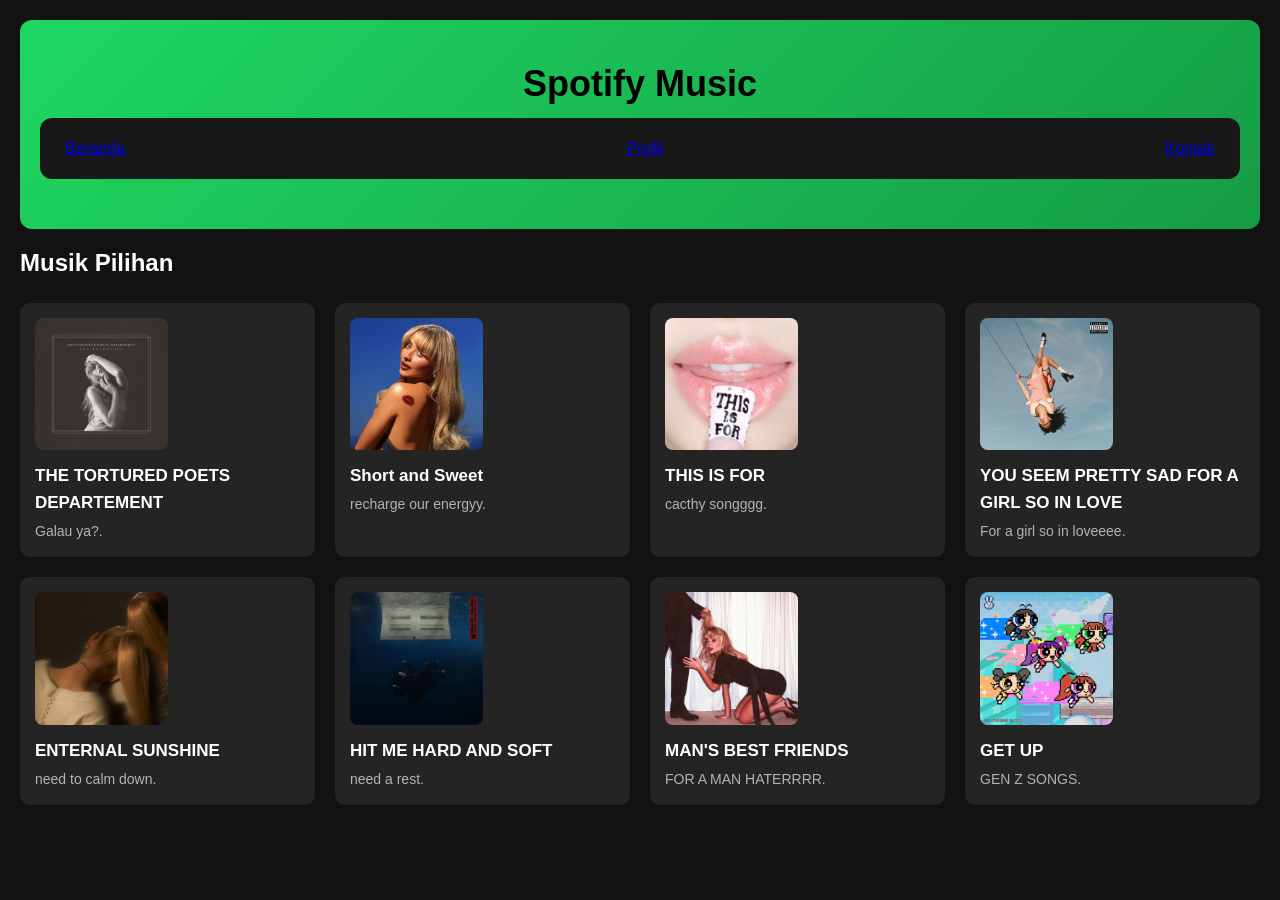
==== pertemuan 3/index.html @ 5cfb8388 "pertemuan 3" ====
<!DOCTYPE html>
<html lang="id">
<head>
    <meta charset="UTF-8">
    <meta name="viewport" content="width=device-width, initial-scale=1.0">
    <title>Spotify Music</title>
    <link rel="stylesheet" href="style.css">
</head>
<body>

    <header>
        <h1>Spotify Music</h1>
        <nav>
            <a href="index.html">Beranda</a>
            <a href="profil.html">Profil</a>
            <a href="kontak.html">Kontak</a>
        </nav>
    </header>

    <main>
        <h2>Musik Pilihan</h2>

        <div class="album-container">
            <div class="album">
                <img src="images/taylor swift.jpg" alt="Pop Music">
                <h3>THE TORTURED POETS DEPARTEMENT </h3>
                <p>Galau ya?.</p>
            </div>

            <div class="album">
                <img src="images/sabrina carpenter.jpg" alt="Pop Music">
                <h3>Short and Sweet</h3>
                <p>recharge our energyy.</p>
            </div>

            <div class="album">
                <img src="images/TWICE.jpg" alt="Pop Music">
                <h3>THIS IS FOR</h3>
                <p>cacthy songggg.</p>
            </div>

            <div class="album">
                <img src="images/olivia rodrigo ✮⋆˙.jpg" alt="Pop Music">
                <h3>YOU SEEM PRETTY SAD FOR A GIRL SO IN LOVE</h3>
                <p>For a girl so in loveeee.</p>
            </div>
            <div class="album">
                <img src="images/ariana grande.jpg" alt="Pop Music">
                <h3>ENTERNAL SUNSHINE</h3>
                <p>need to calm down.</p>
            </div>
            <div class="album">
                <img src="images/HIT ME HARD AND SOFT.jpg" alt="Pop Music">
                <h3>HIT ME HARD AND SOFT</h3>
                <p>need a rest.</p>
            </div>
            <div class="album">
                <img src="images/mans best friends.jpg" alt="Pop Music">
                <h3>MAN'S BEST FRIENDS</h3>
                <p>FOR A MAN HATERRRR.</p>
            </div>
            <div class="album">
                <img src="images/NewJeans.jpg" alt="Pop Music">
                <h3>GET UP</h3>
                <p>GEN Z SONGS.</p>
            </div>
        </div>
    </main>

</body>
</html>
---- pertemuan 3/style.css ----
* {
    margin: 0;
    padding: 0;
    box-sizing: border-box;
}

body {
    font-family: Arial, sans-serif;
    background-color: #121212;
    color: #ffffff;
    padding: 20px;
    line-height: 1.6;
}


header {
    background: linear-gradient(135deg, #1ed760, #169c46);
    color: #000000;
    text-align: center;
    padding: 35px 20px;
    border-radius: 12px;
    margin-bottom: 15px;
}

header h1 {
    font-size: 36px;
    margin-bottom: 5px;
}

header p {
    font-size: 16px;
}


nav {
    background-color: #181818;
    padding: 18px 25px;
    display: flex;
    justify-content: space-between;
    align-items: center;
    border-radius: 12px;
    margin-bottom: 15px;
}

.logo {
    font-size: 27px;
    font-weight: bold;
    color: #1ed760;
}

.menu {
    display: flex;
    gap: 25px;
}

.menu a {
    color: #b3b3b3;
    text-decoration: none;
    font-weight: bold;
    transition: 0.3s;
}

.menu a:hover {
    color: #1ed760;
}


section {
    display: grid;
    grid-template-columns: 2fr 1fr;
    gap: 20px;
    padding: 20px;
    background: linear-gradient(
        to bottom,
        #202820,
        #121212 350px
    );
    border-radius: 12px;
    margin-bottom: 15px;
}


article {
    background-color: #181818;
    border-radius: 12px;
    padding: 25px;
    min-width: 0;
}

article h2 {
    color: #ffffff;
    font-size: 25px;
    margin-bottom: 15px;
    margin-top: 10px;
}

article p {
    color: #b3b3b3;
    line-height: 1.8;
    margin-bottom: 12px;
}


.album-container {
    display: grid;
    grid-template-columns: repeat(4, minmax(0, 1fr));
    gap: 20px;
    margin-top: 20px;
}

.album {
    background-color: #242424;
    padding: 15px;
    border-radius: 10px;
    transition: background-color 0.3s, transform 0.3s;
    cursor: pointer;
    min-width: 0;
}

.album:hover {
    background-color: #333333;
    transform: translateY(-4px);
}

.album img {
    display: block;
    width: 50%;
    aspect-ratio: 1 / 1;
    object-fit: cover;
    border-radius: 8px;
}

.album h3 {
    color: #ffffff;
    font-size: 17px;
    margin: 12px 0 5px;
}

.album p {
    color: #b3b3b3;
    font-size: 14px;
    line-height: 1.5;
    margin-bottom: 0;
}


aside {
    background-color: #181818;
    border-radius: 12px;
    padding: 22px;
    min-width: 0;
}

aside h3 {
    color: #1ed760;
    font-size: 19px;
    margin-bottom: 15px;
}

aside p {
    color: #b3b3b3;
    margin-bottom: 12px;
    overflow-wrap: anywhere;
}

aside a {
    display: block;
    color: #b3b3b3;
    text-decoration: none;
    padding: 10px 0;
    transition: 0.3s;
}

aside a:hover {
    color: #1ed760;
    padding-left: 5px;
}

aside hr {
    border: none;
    border-top: 1px solid #333333;
    margin: 20px 0;
}


form {
    margin-top: 20px;
}

label {
    display: block;
    color: #ffffff;
    margin-bottom: 5px;
}

input,
textarea {
    display: block;
    width: 100%;
    padding: 13px;
    margin-bottom: 18px;
    background-color: #242424;
    color: #ffffff;
    border: 1px solid #444444;
    border-radius: 7px;
    font-family: Arial, sans-serif;
    font-size: 15px;
    outline: none;
}

input:focus,
textarea:focus {
    border-color: #1ed760;
}

input::placeholder,
textarea::placeholder {
    color: #999999;
}

textarea {
    min-height: 120px;
    resize: vertical;
}


button {
    background-color: #1ed760;
    color: #000000;
    padding: 13px 25px;
    border: none;
    border-radius: 30px;
    font-weight: bold;
    font-size: 15px;
    cursor: pointer;
    transition: 0.3s;
}

button:hover {
    background-color: #1fdf64;
    transform: scale(1.03);
}


footer {
    background-color: #181818;
    color: #b3b3b3;
    text-align: center;
    padding: 25px 15px;
    border-radius: 12px;
}

footer p {
    margin: 5px 0;
    font-size: 14px;
}


@media (max-width: 900px) {
    section {
        grid-template-columns: 1fr 1fr;
        gap: 15px;
        padding: 15px;
    }

    .album-container {
        gap: 12px;
    }

    .album {
        padding: 10px;
    }

    article {
        padding: 18px;
    }

    aside {
        padding: 18px;
    }
}


@media (max-width: 600px) {
    body {
        padding: 10px;
    }

    header {
        padding: 25px 15px;
    }

    header h1 {
        font-size: 28px;
    }

    nav {
        flex-direction: column;
        gap: 15px;
        padding: 18px 10px;
    }

    .logo {
        font-size: 25px;
    }

    .menu {
        justify-content: center;
        flex-wrap: wrap;
        gap: 15px;
    }

    section {
        grid-template-columns: 1fr;
        padding: 10px;
        gap: 15px;
    }

    article,
    aside {
        padding: 18px;
    }

    article h2 {
        font-size: 22px;
    }

    
.album-container {
    display: grid;
    grid-template-columns: repeat(8, minmax(0, 1fr));
    gap: 20px;
}

.album {
    background-color: #242424;
    padding: 15px;
    border-radius: 12px;
    overflow: hidden;
}

.album img {
    width: 50%;
    aspect-ratio: 1 / 1;
    object-fit: cover;
    border-radius: 8px;
    display: block;
}

.album h3 {
    font-size: 16px;
    margin: 12px 0 8px;
}

.album p {
    font-size: 14px;
}


    footer {
        padding: 20px 10px;
    }
}
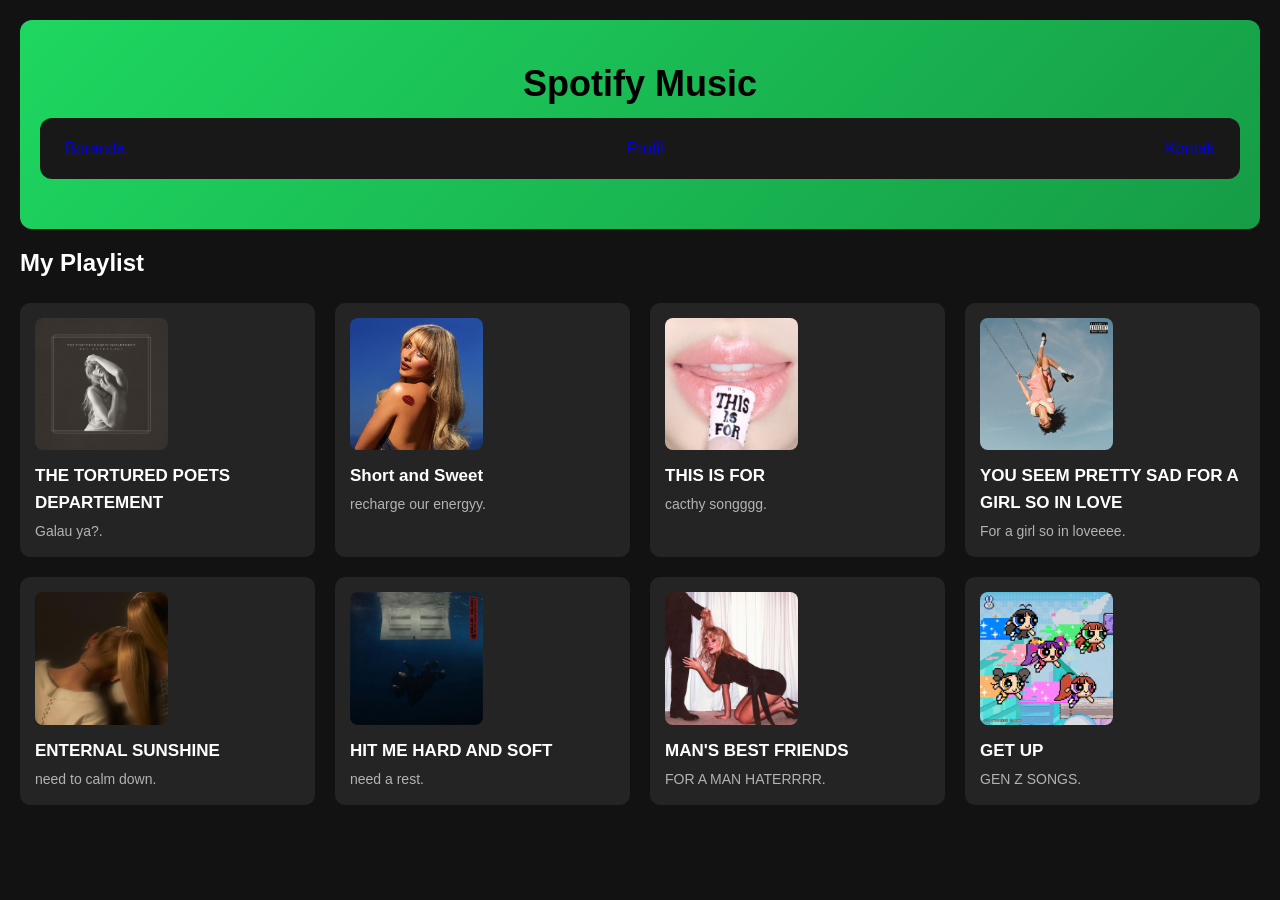
==== commit a41826cc: "pertemuan 4" ====
--- a/pertemuan 3/index.html
+++ b/pertemuan 3/index.html
@@ -19,7 +19,7 @@
     </header>
 
     <main>
-        <h2>Musik Pilihan</h2>
+        <h2>My Playlist</h2>
 
         <div class="album-container">
             <div class="album">
